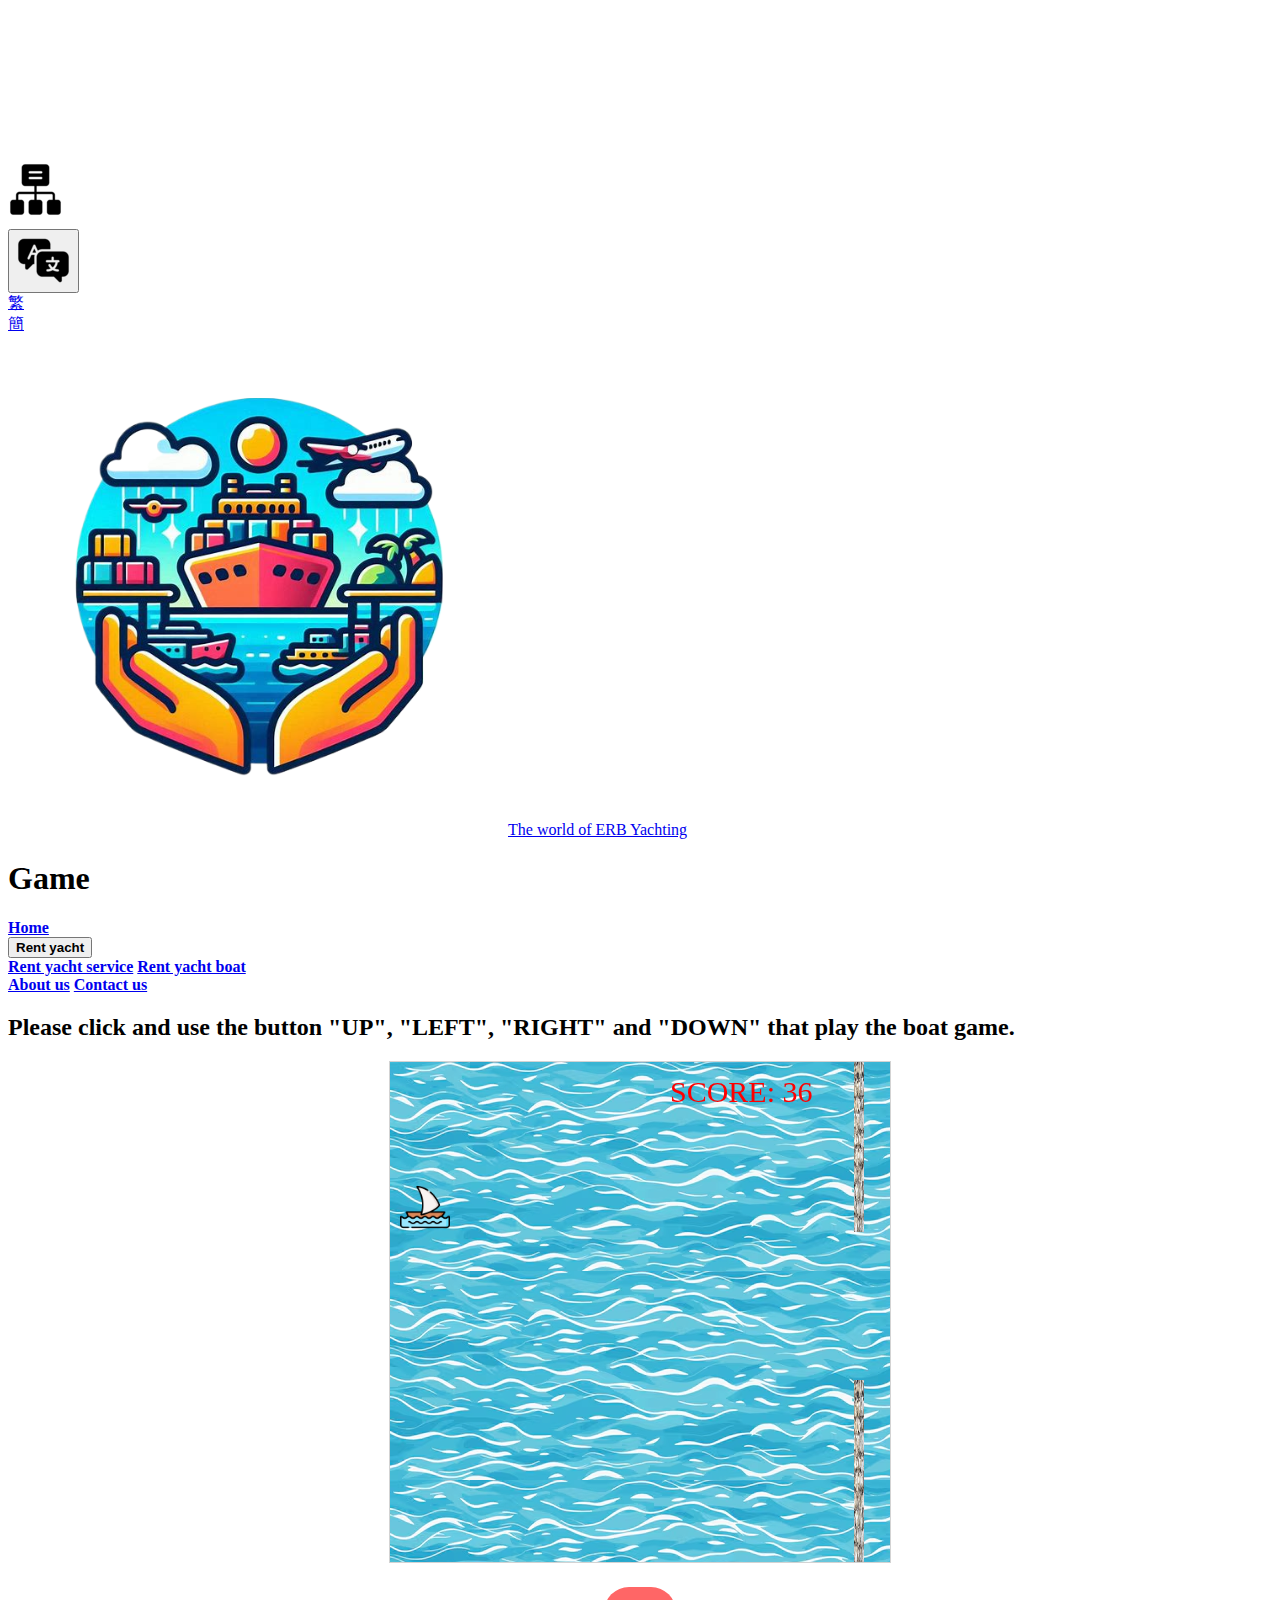
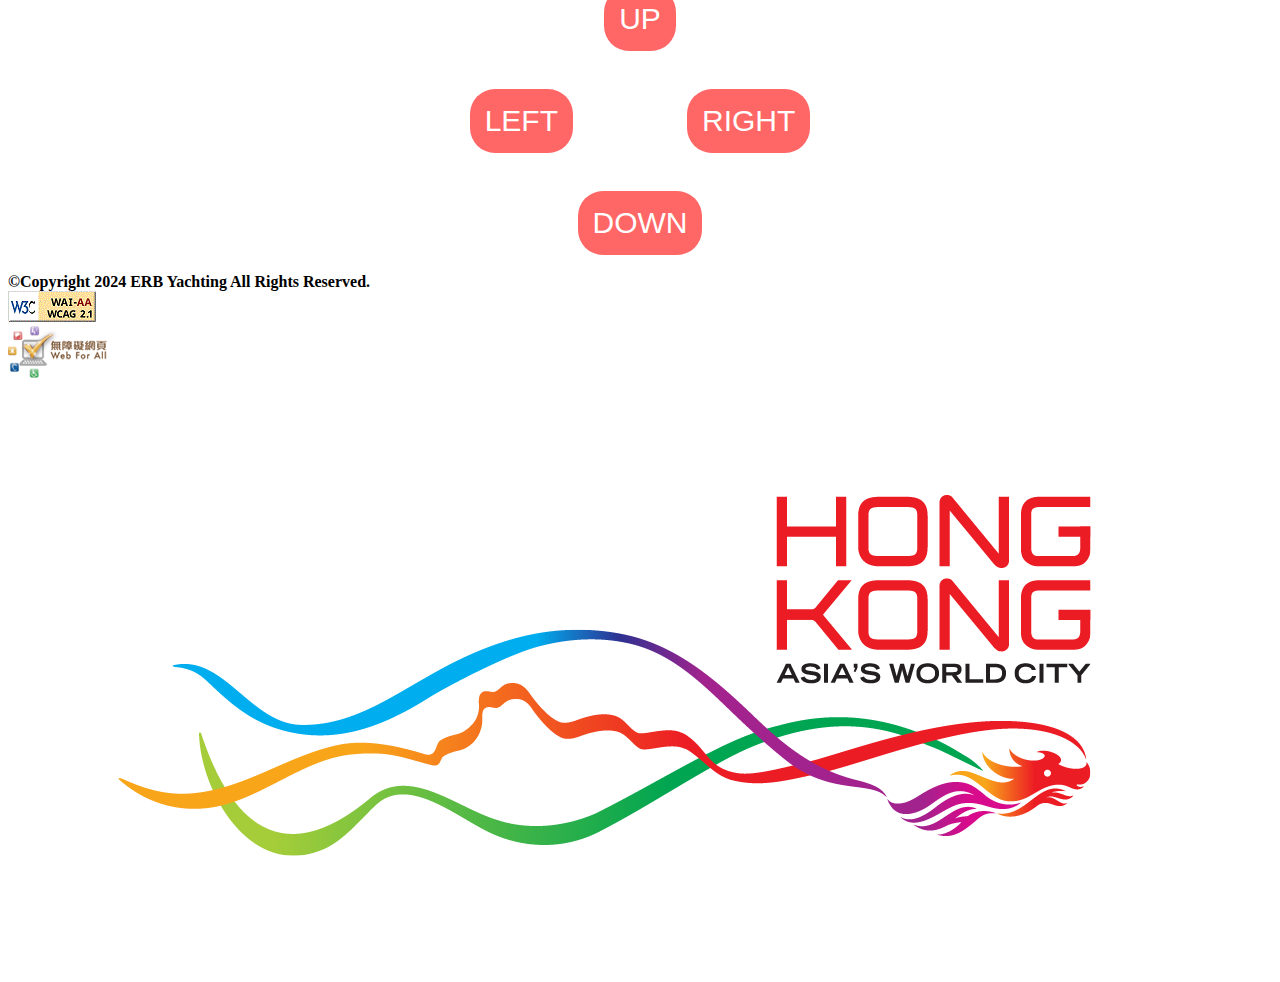
==== en/game.html @ 33db8b8c "Update game.html" ====
<!DOCTYPE html>
<html lang="en">
<head>
    <meta charset="UTF-8">
    <meta name="viewport" content="width=device-width, initial-scale=1.0">
    <title>ERB Yachting</title>
    <link rel="stylesheet" href="../style/style.css">
    <link rel="stylesheet" href="../style/dropdown.css">
    <link rel="shortcut icon" href="../favicon/favicon.png" type="image/x-icon">
    <link rel="stylesheet" href="https://cdnjs.cloudflare.com/ajax/libs/font-awesome/6.6.0/css/all.min.css" integrity="sha512-Kc323vGBEqzTmouAECnVceyQqyqdsSiqLQISBL29aUW4U/M7pSPA/gEUZQqv1cwx4OnYxTxve5UMg5GT6L4JJg==" crossorigin="anonymous" referrerpolicy="no-referrer" />


<style>
canvas {
    border:1px solid #d3d3d3;
    background-image: url(../image/sea.png);
}
.restartGame{
  border: none;
  border-radius: 25px;
  font-size: 30px;
  cursor: pointer;
  padding: 15px;
  background-color: hsl(0, 100%, 70%);
  color: white;
  }
  .restartGame:hover{
    background-color: hsl(0, 95%, 50%);
  }
  .restartGame:active{
    background-color: hsl(0, 95%, 30%);
  }
.up{
  margin-top: 20px;
  border: none;
  border-radius: 25px;
  font-size: 30px;
  cursor: pointer;
  padding: 15px;
  background-color: hsl(0, 100%, 70%);
  color: white;
}
.up:hover{
    background-color: hsl(0, 95%, 50%);
  }
  .up:active{
    background-color: hsl(0, 95%, 30%);
  }
.left{
  margin-top: 20px;
  border: none;
  border-radius: 25px;
  font-size: 30px;
  cursor: pointer;
  padding: 15px;
  background-color: hsl(0, 100%, 70%);
  color: white;
}
.left:hover{
    background-color: hsl(0, 95%, 50%);
  }
  .left:active{
    background-color: hsl(0, 95%, 30%);
  }
.right{
  margin-top: 20px;
  border: none;
  border-radius: 25px;
  font-size: 30px;
  cursor: pointer;
  padding: 15px;
  background-color: hsl(0, 100%, 70%);
  color: white;
  margin-left: 110px;
}
.right:hover{
    background-color: hsl(0, 95%, 50%);
  }
  .right:active{
    background-color: hsl(0, 95%, 30%);
  }
.down{
  margin-top: 20px;
  border: none;
  border-radius: 25px;
  font-size: 30px;
  cursor: pointer;
  padding: 15px;
  background-color: hsl(0, 100%, 70%);
  color: white;
}
.down:hover{
    background-color: hsl(0, 95%, 50%);
  }
  .down:active{
    background-color: hsl(0, 95%, 30%);
  }
.fa-gamepad{
  color:  hsl(0, 100%, 70%);
  font-size: 50px;
  margin-top: 20px;
  cursor: pointer;
}
.fa-gamepad:hover{
  color: hsl(0, 95%, 50%);

}
.fa-gamepad:active{
  color:  hsl(0, 95%, 30%);

}
</style>
</head>
<body>
    <div>
        <video class="background-video"  autoplay muted loop style="margin: auto;">
          <source src="../video/background-video-1.mp4" type="video/mp4">
        </video>
        <!-- <source src="../video/rain.mp4" type="video/mp4"> -->
  
     <!-- <strong>網站地圖</strong> -->
    <div class="language-bar">
      <a href="game.html"><i class="fa-solid fa-gamepad fa-2xs"></i></a>
      <span><a href="sitemap.html" class="sitemap-heading" title="sitemap"><span><img src="../image/sitemap.png" alt="sitemap" class="sitemap-heading-img"></span></a></span>
      <div class="language-drop-down-bar-button">
        <button><img src="../image/language.png" alt="language" class="language-heading-img"></button>
        <div class="language-bar-button-content">
        <div class="language"><a href="../tc/index.html" title="繁">繁</a></div>
        <div class="language"><a href="../sc/index.html" title="簡">簡</a></div>
      </div>
    </div>
    </div>
   <span><a href="../index.html" class="boat-heading"><span><img src="../image/boat2.png" alt="The world of ERB Yachting" class="heading-img"><span class="h1-heading">The world of ERB Yachting</span></span></a></span>
    <div id="main_container" style="width:100%">
      <div id="main_header" class="main_title">
          <h1 class="H1-Main-Title">Game</h1>
          <div class="navbar">
            <div class="navbar-ul">
                <a  class="bar-button" id="menu_yacht" href="index.html"><strong>Home</strong></a>
                <!-- <strong>​主頁</strong> -->
                <div class="drop-down-bar-button" id="menu_yacht">
                  <button onclick="main_en()" class="bar-main-button"><strong>Rent yacht</strong></button>
                  <div class="bar-button-content">
                    <a class="bar-button-1" id="menu_yacht" href="service.html"><strong>Rent yacht service</strong></a>
                    <!-- <strong>遊艇服務</strong> -->  
                    <a class="bar-button-2" id="menu_yacht" href="boat.html"><strong>Rent yacht boat</strong></a>
                    <!-- <strong>遊艇船</strong> -->  
                  </div>
              </div>
                <!-- <strong>遊艇出租</strong> -->             
                <a class="bar-button" id="menu_yacht" href="about.html"><strong>About us</strong></a>
                 <!-- <strong>關於我們</strong> -->
                 <a class="bar-button" id="menu_yacht" href="contact.html"><strong>Contact us</strong></a>
                 <!-- <strong>查詢</strong> -->
            </div>
            
            <!-- <video width="100%" height="100%" autoplay="autoplay" muted loop>
              <source src="video/AFA-masthead.mp4" type="video/mp4">
            </video> -->
  
            <h2>Please click and use the button "UP", "LEFT", "RIGHT" and "DOWN" that play the boat game.</h2>
            <div style="display: flex; flex-wrap: wrap; justify-content: center;">
            <div id="myfilter" style="position:absolute;background-color:#000000;opacity:0.3;width:500px;height:500px;display:none;"></div>
            <div id="myrestartbutton" style="position:absolute;padding-top:220px;padding-left:10px;display:none;"><button class="restartGame" onclick="restartGame()">Restart</button></div>
            <div id="canvascontainer"></div>
            <br>
            <div style="text-align:center;width:1900px;">
              <button class="up" ontouchstart="moveup()" onmousedown="moveup()" onmouseup="clearmove()">UP</button><br><br>
              <button class="left" ontouchstart="moveleft()" onmousedown="moveleft()" onmouseup="clearmove()">LEFT</button>
              <button class="right" ontouchstart="moveright()" onmousedown="moveright()" onmouseup="clearmove()">RIGHT</button><br><br>
              <button class="down" ontouchstart="movedown()" onmousedown="movedown()" onmouseup="clearmove()">DOWN</button>
            </div>
        </div>
            <br>



          <!-- <img src="content/image1.jpg" width="100%" height="100%"> -->
          <!-- <img src="/ship/sail/image1.jpg" width="100%" height="30%"> -->
    </div>
            <div class="main_footer">
           <strong class="main-footer-text">©Copyright 2024 ERB Yachting All Rights Reserved.</strong>
           <div class="main_footer_images">
            <div class="footer_image"><a href="https://www.w3.org/WAI/WCAG2AA-Conformance" target="_blank" title="Level Double-A conformance, W3C WAI Web Content Accessibility Guidelines 2.1"><img src="../image/wcag2.1AA-v.gif" alt="Level Double-A conformance, W3C WAI Web Content Accessibility Guidelines 2.1"></a></div>
            <div class="footer_image"><a href="https://www.digitalpolicy.gov.hk/en/our_work/digital_government/digital_inclusion/accessibility/nurturing_expertise/" target="_blank" title="Web Accessibility Recognition Scheme"><img src="../image/wa_gold_logo.jpg" alt="Web Accessibility Recognition Scheme"></a></div>
            <div class="footer_image" id="footer_image_special_logo"><a href="https://www.brandhk.gov.hk/en/" target="_blank" title="Brand Hong Kong"><img src="../image/logo_brandhk_en.png" alt="Brand Hong Kong"></a></div>
          </div>
        </div>
    </div>
    </div>
    </div>

<script>

var myGameArea;
var myGamePiece;
var myBackground;
var myObstacles = [];
var myscore;

function restartGame() {
document.getElementById("myfilter").style.display = "none";
document.getElementById("myrestartbutton").style.display = "none";
myGameArea.stop();
myGameArea.clear();
myGameArea = {};
myGamePiece = {};
myObstacles = [];
myscore = {};
document.getElementById("canvascontainer").innerHTML = "";
startGame()
}

function startGame() {
    myGameArea = new gamearea();
    myGamePiece = new component(50, 50, "../image/sail.png", 10, 120, "image");
    myscore = new component("30px", "Consolas", "red", 280, 40, "text");
    myGameArea.start();
}

function gamearea() {
    this.canvas = document.createElement("canvas");
    this.canvas.width = 500;
    this.canvas.height = 500;    
    document.getElementById("canvascontainer").appendChild(this.canvas);
    this.context = this.canvas.getContext("2d");
    this.pause = false;
    this.frameNo = 0;
    this.start = function() {
        this.interval = setInterval(updateGameArea, 20);
    }
    this.stop = function() {
        clearInterval(this.interval);
        this.pause = true;
    }
    this.clear = function(){
        this.context.clearRect(0, 0, this.canvas.width, this.canvas.height);
    }
}

function component(width, height, color, x, y, type) {

    this.type = type;
 if (type == "image") {
    this.image = new Image();
    this.image.src = color;
  }
    this.score = 0;    this.width = width;
    this.height = height;
    this.speedX = 0;
    this.speedY = 0;    
    this.x = x;
    this.y = y;    
    this.update = function() {
    ctx = myGameArea.context;
    if (type == "image") {
      ctx.drawImage(this.image,
        this.x,
        this.y,
        this.width, this.height);
    }else if (this.type == "text") {
            ctx.font = this.width + " " + this.height;
            ctx.fillStyle = color;
            ctx.fillText(this.text, this.x, this.y);
        } else {
      ctx.fillStyle = color;
      ctx.fillRect(this.x, this.y, this.width, this.height);
    }
  }
    this.crashWith = function(otherobj) {
        var myleft = this.x;
        var myright = this.x + (this.width);
        var mytop = this.y;
        var mybottom = this.y + (this.height);
        var otherleft = otherobj.x;
        var otherright = otherobj.x + (otherobj.width);
        var othertop = otherobj.y;
        var otherbottom = otherobj.y + (otherobj.height);
        var crash = true;
        if ((mybottom < othertop) || (mytop > otherbottom) || (myright < otherleft) || (myleft > otherright)) {
            crash = false;
        }
        return crash;
    }
}

function updateGameArea() {
    var x, y, min, max, height, gap;
    for (i = 0; i < myObstacles.length; i += 1) {
        if (myGamePiece.crashWith(myObstacles[i])) {
            myGameArea.stop();
            document.getElementById("myfilter").style.display = "block";
            document.getElementById("myrestartbutton").style.display = "block";
            return;
        } 
    }
    if (myGameArea.pause == false) {
        myGameArea.clear();
        myGameArea.frameNo += 1;
        myscore.score +=1;        
        if (myGameArea.frameNo == 1 || everyinterval(150)) {
            x = myGameArea.canvas.width;
            y = myGameArea.canvas.height - 100;
            min = 25;
            max = 400;
            height = Math.floor(Math.random()*(max-min+1)+min);
            min = 100
            max = 150;
            gap = Math.floor(Math.random()*(max-min+1)+min);
            myObstacles.push(new component(10, height, "../image/rockwall.png", x, 0, "image"));
            myObstacles.push(new component(10, x - height - gap, "../image/rockwall.png", x, height + gap, "image"));


        }
        for (i = 0; i < myObstacles.length; i += 1) {
            myObstacles[i].x += -1;
            myObstacles[i].update();
        }
        myscore.text="SCORE: " + myscore.score;        
        myscore.update();
        myGamePiece.x += myGamePiece.speedX;
        myGamePiece.y += myGamePiece.speedY;    
        myGamePiece.update();
    }
}

function everyinterval(n) {
    if ((myGameArea.frameNo / n) % 1 == 0) {return true;}
    return false;
}

function moveup(e) {
    myGamePiece.image.src = "../image/fast-sail.png";
    myGamePiece.speedY = -5; 
}

function movedown() {
    myGamePiece.image.src = "../image/fast-sail.png";
    myGamePiece.speedY = 5; 
}

function moveleft() {
    myGamePiece.image.src = "../image/fast-sail.png";
    myGamePiece.speedX = -5; 
}

function moveright() {
    myGamePiece.image.src = "../image/fast-sail.png";
    myGamePiece.speedX = 5; 
}

function clearmove(e) {
    myGamePiece.image.src = "../image/sail.png";
    myGamePiece.speedX = 0; 
    myGamePiece.speedY = 0; 
}
startGame();

</script>

</body>
</html>
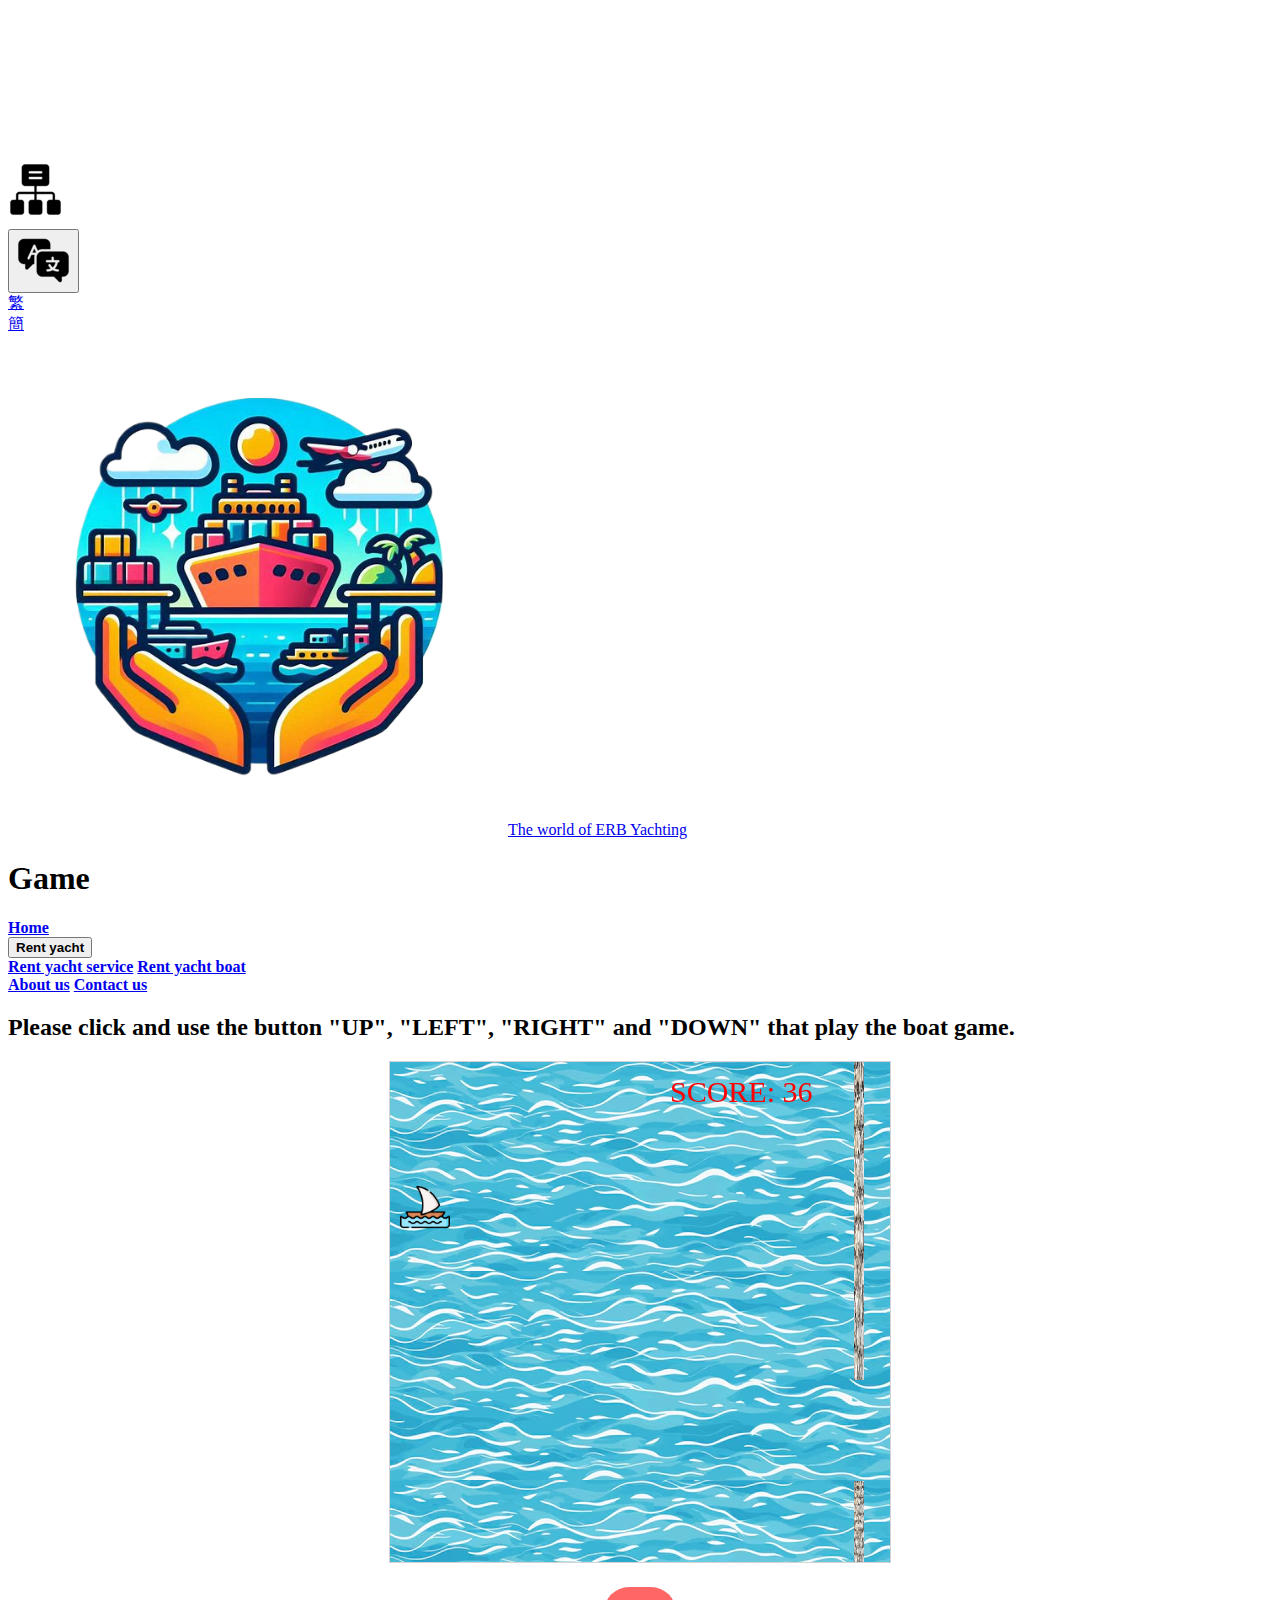
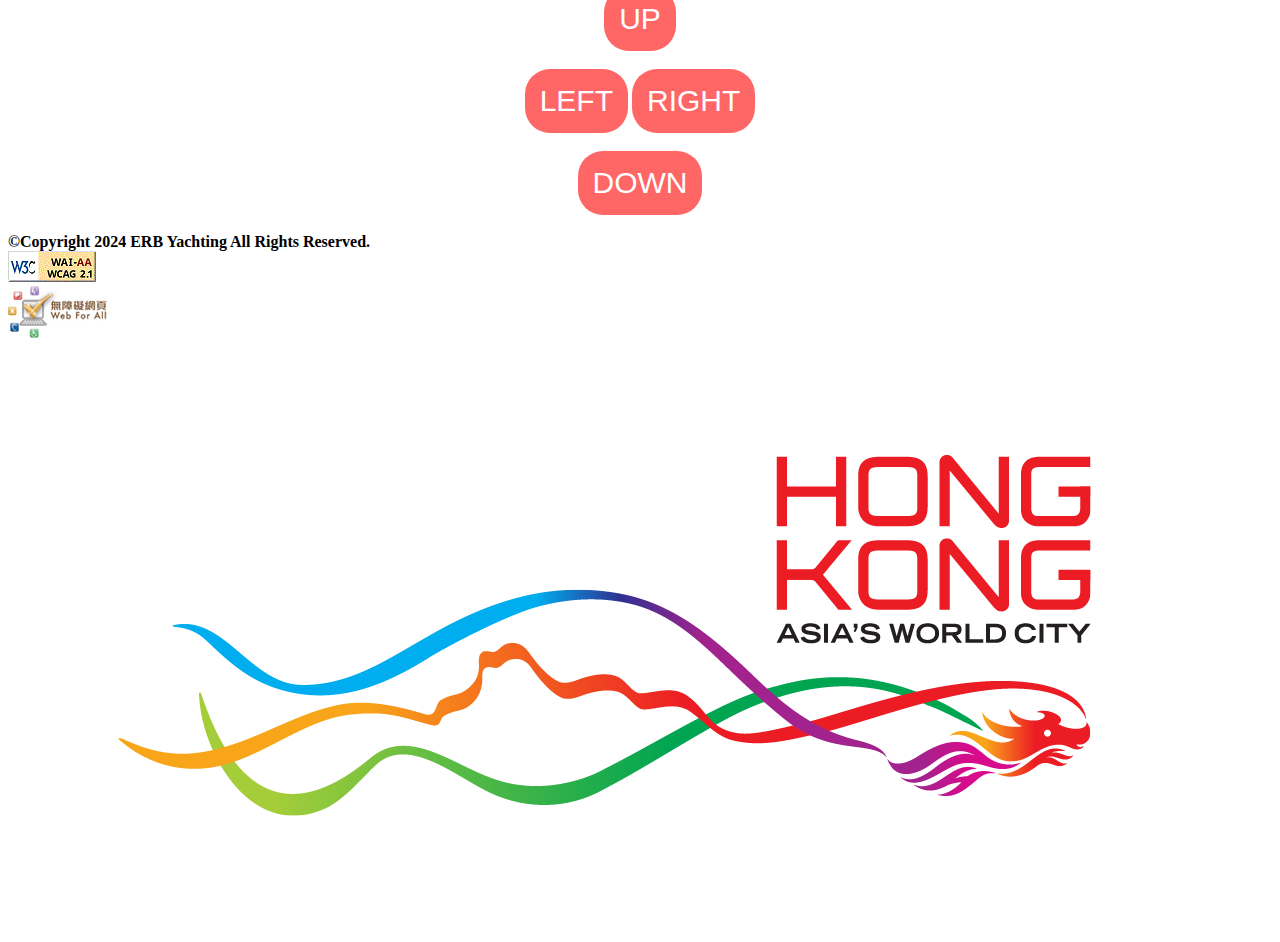
==== commit 7f0ef012: "Update game.html" ====
--- a/en/game.html
+++ b/en/game.html
@@ -47,7 +47,7 @@
     background-color: hsl(0, 95%, 30%);
   }
 .left{
-  margin-top: 20px;
+
   border: none;
   border-radius: 25px;
   font-size: 30px;
@@ -63,15 +63,15 @@
     background-color: hsl(0, 95%, 30%);
   }
 .right{
-  margin-top: 20px;
-  border: none;
-  border-radius: 25px;
-  font-size: 30px;
-  cursor: pointer;
-  padding: 15px;
-  background-color: hsl(0, 100%, 70%);
-  color: white;
-  margin-left: 110px;
+
+  border: none;
+  border-radius: 25px;
+  font-size: 30px;
+  cursor: pointer;
+  padding: 15px;
+  background-color: hsl(0, 100%, 70%);
+  color: white;
+
 }
 .right:hover{
     background-color: hsl(0, 95%, 50%);
@@ -80,7 +80,7 @@
     background-color: hsl(0, 95%, 30%);
   }
 .down{
-  margin-top: 20px;
+ 
   border: none;
   border-radius: 25px;
   font-size: 30px;
@@ -114,7 +114,7 @@
 <body>
     <div>
         <video class="background-video"  autoplay muted loop style="margin: auto;">
-          <source src="../video/background-video-1.mp4" type="video/mp4">
+          <source src="../video/background-video-3.mp4" type="video/mp4">
         </video>
         <!-- <source src="../video/rain.mp4" type="video/mp4"> -->
   
@@ -214,7 +214,7 @@
 function startGame() {
     myGameArea = new gamearea();
     myGamePiece = new component(50, 50, "../image/sail.png", 10, 120, "image");
-    myscore = new component("30px", "Consolas", "red", 280, 40, "text");
+    myscore = new component("30px", "Open Sans", "red", 280, 40, "text");
     myGameArea.start();
 }
 
